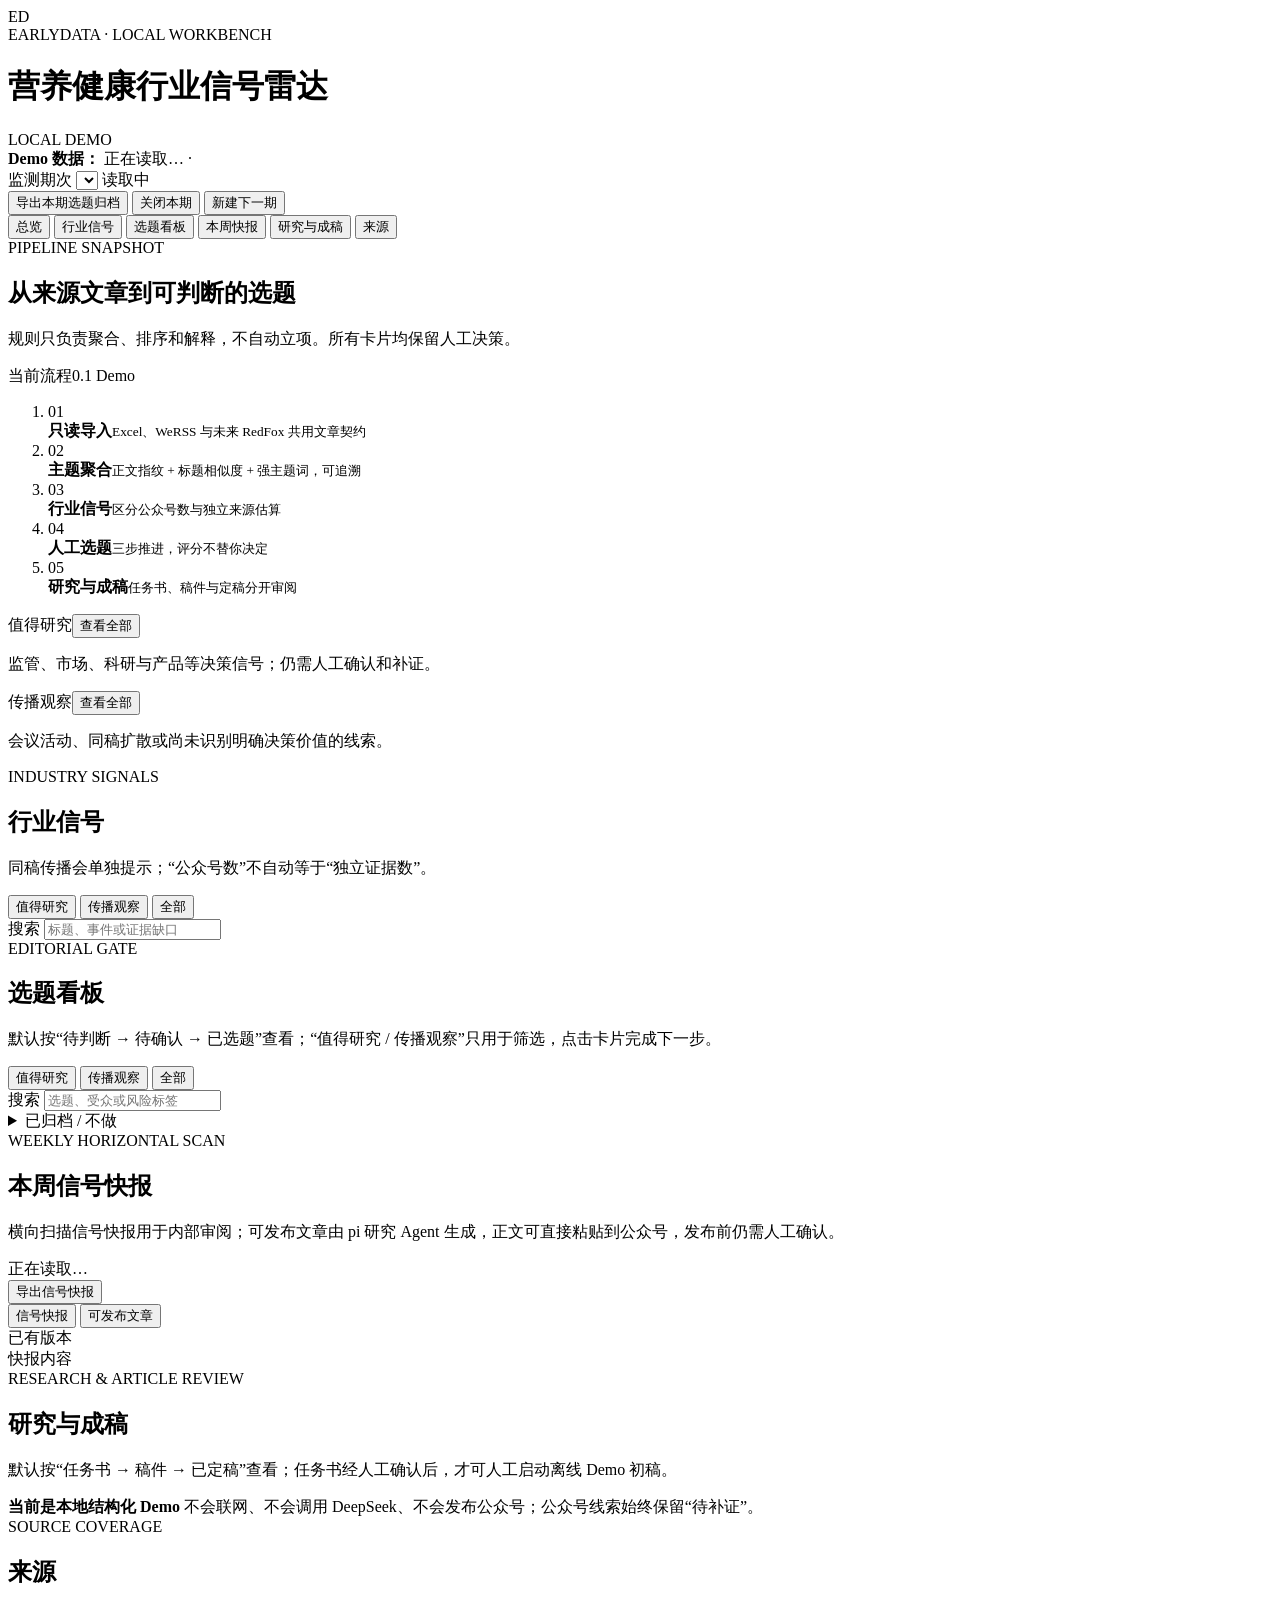
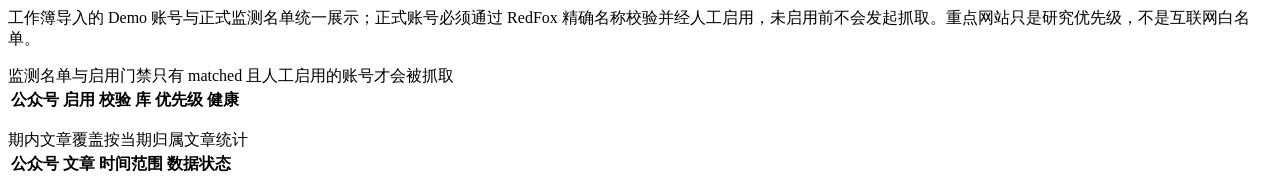
==== src/nutrition_signal_radar/static/index.html @ adeb2bf6 "feat: generate publishable weekly industry articles with pi" ====
<!doctype html>
<html lang="zh-CN">
<head>
  <meta charset="utf-8">
  <meta name="viewport" content="width=device-width, initial-scale=1">
  <title>营养健康行业信号雷达 · Demo</title>
  <link rel="stylesheet" href="/app.css">
</head>
<body>
  <header class="topbar">
    <div class="brand-mark" aria-hidden="true">ED</div>
    <div class="brand-copy">
      <span class="eyebrow">EARLYDATA · LOCAL WORKBENCH</span>
      <h1>营养健康行业信号雷达</h1>
    </div>
    <span class="demo-pill">LOCAL DEMO</span>
  </header>

  <div class="demo-notice" id="demoNotice">
    <span class="notice-dot" aria-hidden="true"></span>
    <strong>Demo 数据：</strong>
    <span id="demoLabel">正在读取…</span>
    <span class="notice-separator">·</span>
    <span id="demoDescription"></span>
  </div>

  <section class="cycle-workspace" id="cycleWorkspace" aria-label="监测期次">
    <div class="cycle-selector">
      <label for="cycleSelect">监测期次</label>
      <select id="cycleSelect" aria-label="选择监测期次"></select>
      <span class="status-chip" id="cycleStatus">读取中</span>
      <span class="cycle-dates" id="cycleDates"></span>
    </div>
    <div class="cycle-actions">
      <button class="secondary-button" id="exportCycle" type="button">导出本期选题归档</button>
      <button class="danger-button" id="closeCycle" type="button">关闭本期</button>
      <button class="primary-button" id="newCycle" type="button">新建下一期</button>
    </div>
    <div class="cycle-export-path" id="cycleExportPath"></div>
  </section>

  <nav class="tabs" aria-label="工作台导航">
    <button class="tab is-active" data-tab="overview">总览</button>
    <button class="tab" data-tab="signals">行业信号</button>
    <button class="tab" data-tab="board">选题看板</button>
    <button class="tab" data-tab="weekly">本周快报</button>
    <button class="tab" data-tab="research">研究与成稿</button>
    <button class="tab" data-tab="sources">来源</button>
  </nav>

  <main>
    <section class="panel is-active" id="overview">
      <div class="section-heading">
        <div>
          <span class="eyebrow">PIPELINE SNAPSHOT</span>
          <h2>从来源文章到可判断的选题</h2>
        </div>
        <p>规则只负责聚合、排序和解释，不自动立项。所有卡片均保留人工决策。</p>
      </div>
      <div class="stats-grid" id="statsGrid"></div>
      <div class="overview-grid">
        <article class="surface process-card">
          <div class="surface-title"><span>当前流程</span><span class="muted">0.1 Demo</span></div>
          <ol class="process-list">
            <li class="is-done"><span>01</span><div><strong>只读导入</strong><small>Excel、WeRSS 与未来 RedFox 共用文章契约</small></div></li>
            <li class="is-done"><span>02</span><div><strong>主题聚合</strong><small>正文指纹 + 标题相似度 + 强主题词，可追溯</small></div></li>
            <li class="is-done"><span>03</span><div><strong>行业信号</strong><small>区分公众号数与独立来源估算</small></div></li>
            <li><span>04</span><div><strong>人工选题</strong><small>三步推进，评分不替你决定</small></div></li>
            <li><span>05</span><div><strong>研究与成稿</strong><small>任务书、稿件与定稿分开审阅</small></div></li>
          </ol>
        </article>
        <div class="priority-queues">
          <article class="surface">
            <div class="surface-title"><span>值得研究</span><button class="text-button" data-go="signals" data-set-signal-track="research">查看全部</button></div>
            <p class="queue-description">监管、市场、科研与产品等决策信号；仍需人工确认和补证。</p>
            <div id="researchSignals" class="top-list"></div>
          </article>
          <article class="surface">
            <div class="surface-title"><span>传播观察</span><button class="text-button" data-go="signals" data-set-signal-track="watch">查看全部</button></div>
            <p class="queue-description">会议活动、同稿扩散或尚未识别明确决策价值的线索。</p>
            <div id="watchSignals" class="top-list"></div>
          </article>
        </div>
      </div>
    </section>

    <section class="panel" id="signals">
      <div class="section-heading">
        <div>
          <span class="eyebrow">INDUSTRY SIGNALS</span>
          <h2>行业信号</h2>
        </div>
        <p>同稿传播会单独提示；“公众号数”不自动等于“独立证据数”。</p>
      </div>
      <div class="toolbar">
        <div class="toolbar-main">
          <div class="filter-group" aria-label="行业信号队列">
            <button class="filter-button is-active" data-signal-track="research">值得研究</button>
            <button class="filter-button" data-signal-track="watch">传播观察</button>
            <button class="filter-button" data-signal-track="all">全部</button>
          </div>
          <label class="search-field">
            <span>搜索</span>
            <input id="signalSearch" type="search" placeholder="标题、事件或证据缺口">
          </label>
        </div>
        <span class="result-count" id="signalCount"></span>
      </div>
      <div class="signal-grid" id="signalGrid"></div>
    </section>

    <section class="panel" id="board">
      <div class="section-heading">
        <div>
          <span class="eyebrow">EDITORIAL GATE</span>
          <h2>选题看板</h2>
        </div>
        <p>默认按“待判断 → 待确认 → 已选题”查看；“值得研究 / 传播观察”只用于筛选，点击卡片完成下一步。</p>
      </div>
      <div class="toolbar">
        <div class="toolbar-main">
          <div class="filter-group" aria-label="选题审阅队列">
            <button class="filter-button is-active" data-candidate-track="research">值得研究</button>
            <button class="filter-button" data-candidate-track="watch">传播观察</button>
            <button class="filter-button" data-candidate-track="all">全部</button>
          </div>
          <label class="search-field">
            <span>搜索</span>
            <input id="candidateSearch" type="search" placeholder="选题、受众或风险标签">
          </label>
        </div>
        <span class="result-count" id="candidateCount"></span>
      </div>
      <div class="board" id="topicBoard"></div>
      <details class="archive-box">
        <summary>已归档 / 不做 <span id="archiveCount"></span></summary>
        <div id="archiveList" class="archive-list"></div>
      </details>
    </section>

    <section class="panel" id="weekly">
      <div class="section-heading">
        <div>
          <span class="eyebrow">WEEKLY HORIZONTAL SCAN</span>
          <h2>本周信号快报</h2>
        </div>
        <p>横向扫描信号快报用于内部审阅；可发布文章由 pi 研究 Agent 生成，正文可直接粘贴到公众号，发布前仍需人工确认。</p>
      </div>
      <div class="weekly-toolbar">
        <div class="weekly-meta" id="weeklyMeta">正在读取…</div>
        <div class="weekly-actions">
          <button class="secondary-button" id="weeklyArticleAction" type="button" hidden>生成文章（CLI）</button>
          <button class="primary-button" id="exportWeeklyBrief" type="button">导出信号快报</button>
        </div>
      </div>
      <div class="filter-group weekly-kind-toggle" aria-label="快报类型">
        <button class="filter-button is-active" data-weekly-kind="brief">信号快报</button>
        <button class="filter-button" data-weekly-kind="article">可发布文章</button>
      </div>
      <div class="surface table-wrap">
        <div class="surface-title"><span>已有版本</span><span class="muted" id="weeklyVersionCount"></span></div>
        <div class="brief-version-list" id="weeklyVersionList"></div>
      </div>
      <div class="surface brief-content-wrap">
        <div class="surface-title">
          <span>快报内容</span>
          <span class="weekly-content-actions">
            <span class="muted" id="weeklyContentMeta"></span>
            <button class="text-button" id="weeklyArticleConfirm" type="button" hidden>确认定稿</button>
          </span>
        </div>
        <div class="brief-content" id="weeklyContent"></div>
      </div>
    </section>

    <section class="panel" id="research">
      <div class="section-heading">
        <div>
          <span class="eyebrow">RESEARCH &amp; ARTICLE REVIEW</span>
          <h2>研究与成稿</h2>
        </div>
        <p>默认按“任务书 → 稿件 → 已定稿”查看；任务书经人工确认后，才可人工启动离线 Demo 初稿。</p>
      </div>
      <div class="research-board-notice">
        <strong>当前是本地结构化 Demo</strong>
        <span>不会联网、不会调用 DeepSeek、不会发布公众号；公众号线索始终保留“待补证”。</span>
      </div>
      <div class="research-task-list" id="researchTaskList"></div>
    </section>

    <section class="panel" id="sources">
      <div class="section-heading">
        <div>
          <span class="eyebrow">SOURCE COVERAGE</span>
          <h2>来源</h2>
        </div>
        <p>工作簿导入的 Demo 账号与正式监测名单统一展示；正式账号必须通过 RedFox 精确名称校验并经人工启用，未启用前不会发起抓取。重点网站只是研究优先级，不是互联网白名单。</p>
      </div>
      <div class="surface table-wrap">
        <div class="surface-title"><span>监测名单与启用门禁</span><span class="muted">只有 matched 且人工启用的账号才会被抓取</span></div>
        <table>
          <thead><tr><th>公众号</th><th>启用</th><th>校验</th><th>库</th><th>优先级</th><th>健康</th></tr></thead>
          <tbody id="registryRows"></tbody>
        </table>
        <p class="table-note" id="prioritySiteSummary"></p>
      </div>
      <div class="surface table-wrap">
        <div class="surface-title"><span>期内文章覆盖</span><span class="muted">按当期归属文章统计</span></div>
        <table>
          <thead><tr><th>公众号</th><th>文章</th><th>时间范围</th><th>数据状态</th></tr></thead>
          <tbody id="sourceRows"></tbody>
        </table>
      </div>
    </section>
  </main>

  <dialog id="detailDialog" class="detail-dialog">
    <div class="dialog-shell">
      <button class="close-button" id="closeDialog" aria-label="关闭详情">×</button>
      <div id="detailContent" class="detail-content"></div>
    </div>
  </dialog>

  <dialog id="cycleDialog" class="cycle-dialog">
    <form id="cycleForm" class="cycle-form">
      <div>
        <span class="eyebrow">NEW MONITORING CYCLE</span>
        <h2>新建监测期次</h2>
        <p>一个期次隔离本期信号和选题状态；来源文章仍在同一资料库中全局去重。</p>
      </div>
      <label class="form-field"><span>期次标识</span><input name="slug" required placeholder="例如 2026-w33"></label>
      <label class="form-field"><span>期次名称</span><input name="label" required placeholder="例如 2026 年第 33 周"></label>
      <div class="cycle-date-grid">
        <label class="form-field"><span>开始日期</span><input name="start_date" type="date" required></label>
        <label class="form-field"><span>结束日期</span><input name="end_date" type="date" required></label>
      </div>
      <label class="form-field"><span>数据截止时间（可选）</span><input name="data_cutoff" type="datetime-local"></label>
      <div class="cycle-dialog-actions">
        <button class="secondary-button" id="cancelCycle" type="button">取消</button>
        <button class="primary-button" type="submit">创建空白期次</button>
      </div>
    </form>
  </dialog>
  <div class="toast" id="toast" role="status" aria-live="polite"></div>

  <script src="/app.js" defer></script>
</body>
</html>
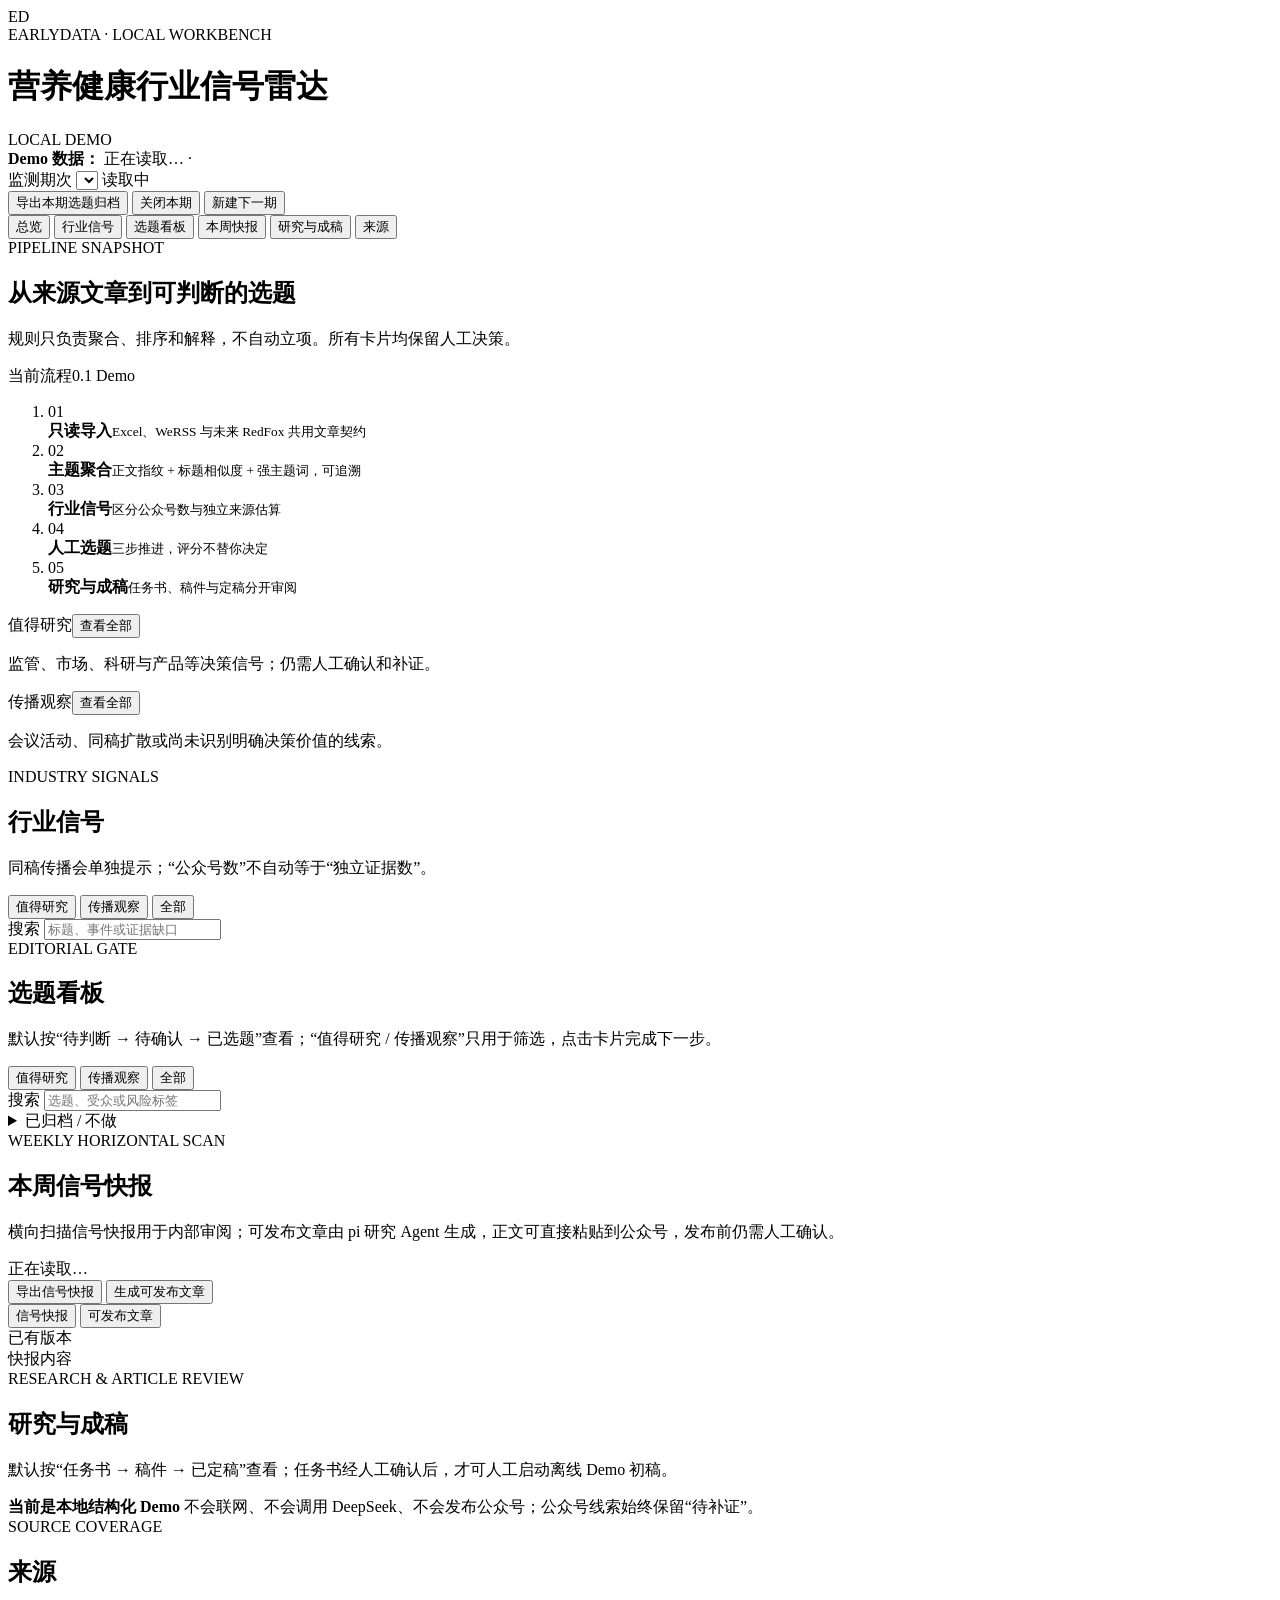
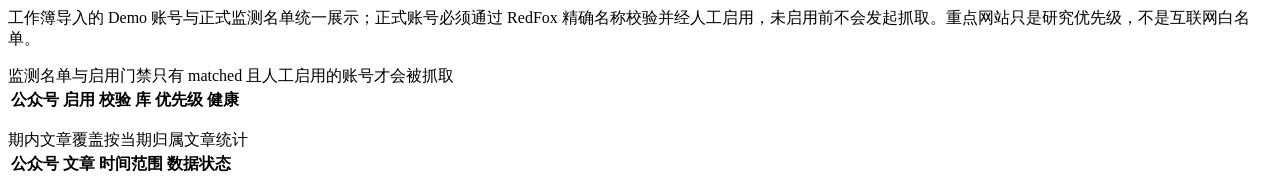
==== commit 18b2ea9c: "feat: generate publishable weekly articles from the board" ====
--- a/src/nutrition_signal_radar/static/index.html
+++ b/src/nutrition_signal_radar/static/index.html
@@ -149,8 +149,8 @@
       <div class="weekly-toolbar">
         <div class="weekly-meta" id="weeklyMeta">正在读取…</div>
         <div class="weekly-actions">
-          <button class="secondary-button" id="weeklyArticleAction" type="button" hidden>生成文章（CLI）</button>
-          <button class="primary-button" id="exportWeeklyBrief" type="button">导出信号快报</button>
+          <button class="secondary-button" id="exportWeeklyBrief" type="button">导出信号快报</button>
+          <button class="primary-button" id="weeklyArticleAction" type="button">生成可发布文章</button>
         </div>
       </div>
       <div class="filter-group weekly-kind-toggle" aria-label="快报类型">
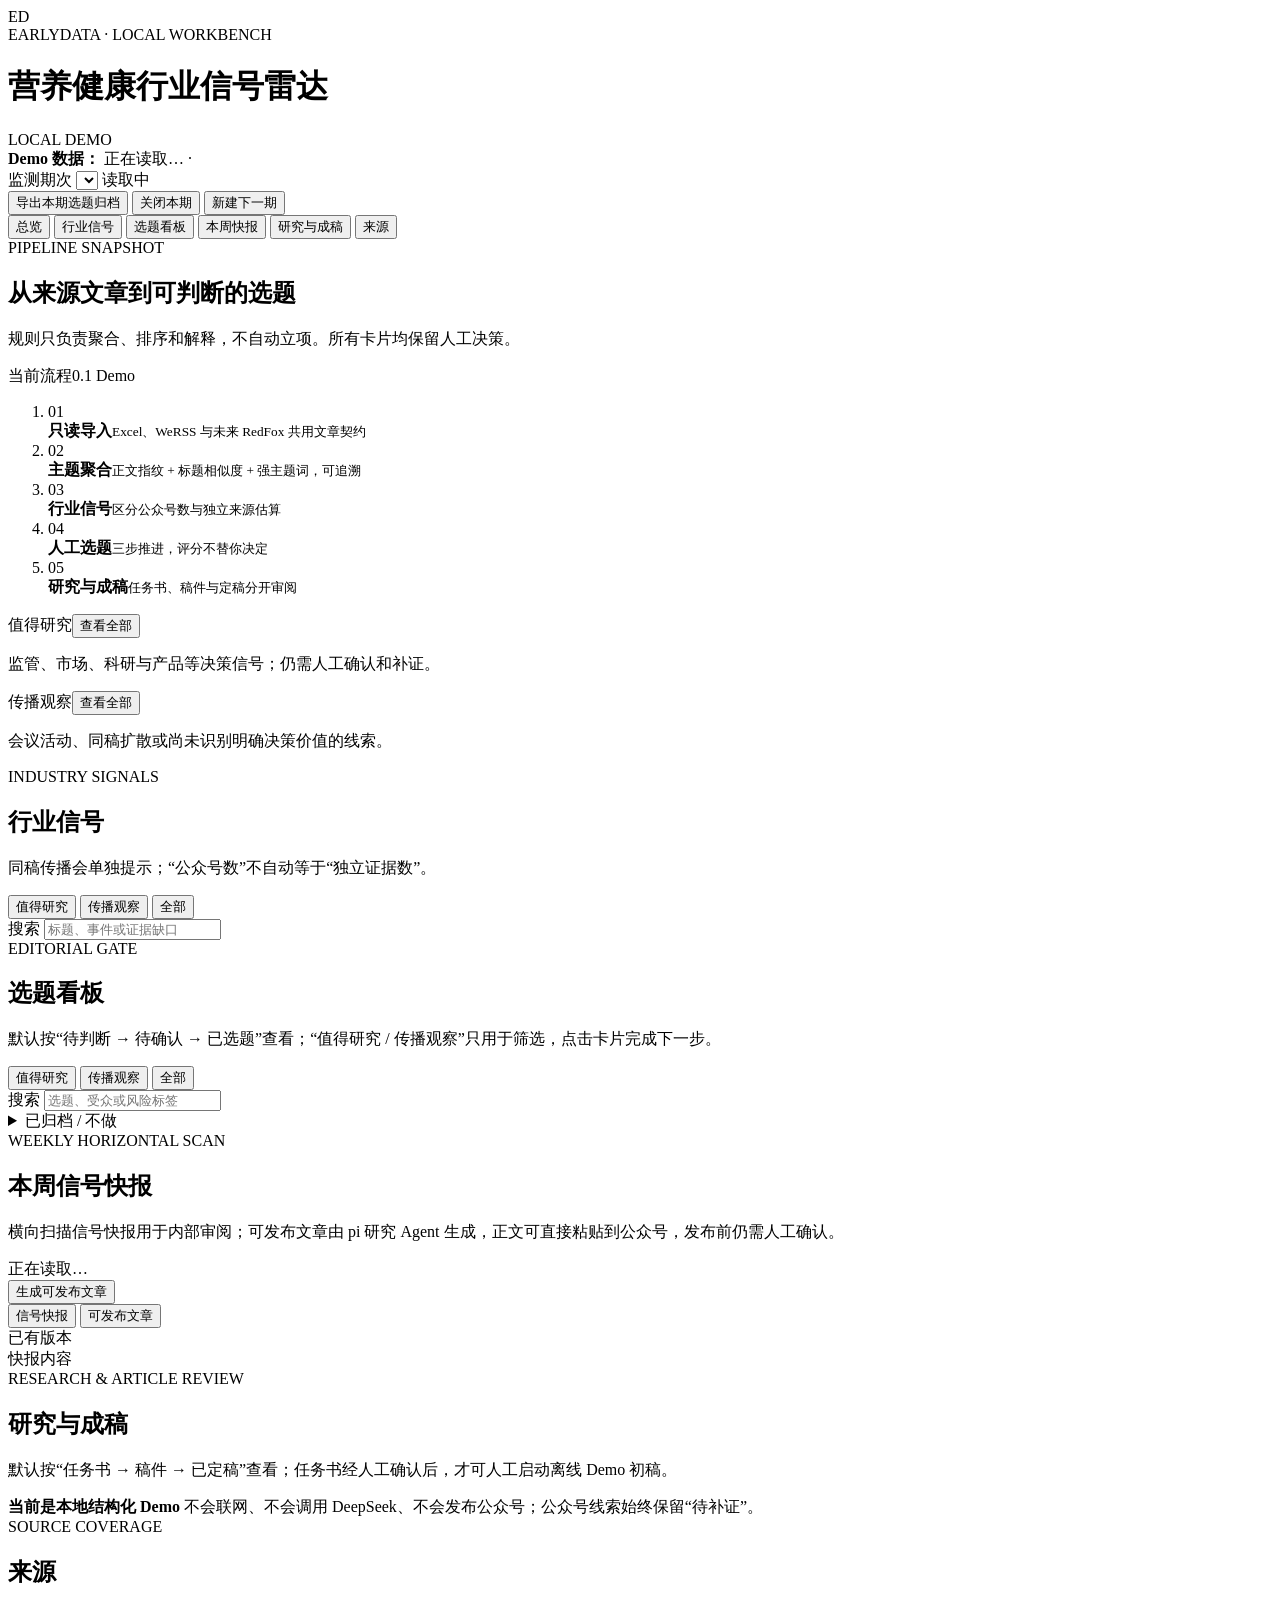
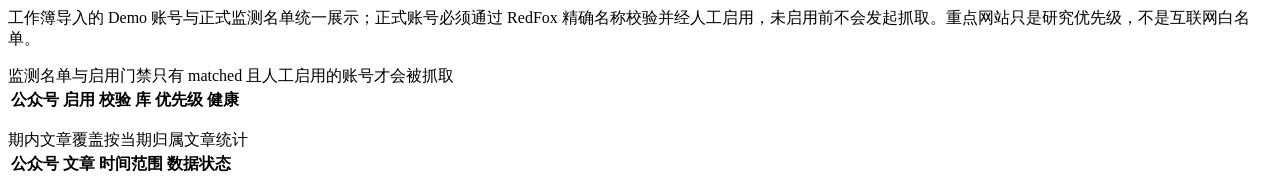
==== commit 0c0507fa: "fix: make publishable article the primary weekly action" ====
--- a/src/nutrition_signal_radar/static/index.html
+++ b/src/nutrition_signal_radar/static/index.html
@@ -149,13 +149,15 @@
       <div class="weekly-toolbar">
         <div class="weekly-meta" id="weeklyMeta">正在读取…</div>
         <div class="weekly-actions">
-          <button class="secondary-button" id="exportWeeklyBrief" type="button">导出信号快报</button>
           <button class="primary-button" id="weeklyArticleAction" type="button">生成可发布文章</button>
         </div>
       </div>
-      <div class="filter-group weekly-kind-toggle" aria-label="快报类型">
-        <button class="filter-button is-active" data-weekly-kind="brief">信号快报</button>
-        <button class="filter-button" data-weekly-kind="article">可发布文章</button>
+      <div class="weekly-subbar">
+        <div class="filter-group weekly-kind-toggle" aria-label="快报类型">
+          <button class="filter-button is-active" data-weekly-kind="brief">信号快报</button>
+          <button class="filter-button" data-weekly-kind="article">可发布文章</button>
+        </div>
+        <button class="secondary-button" id="exportWeeklyBrief" type="button" hidden>导出信号快报</button>
       </div>
       <div class="surface table-wrap">
         <div class="surface-title"><span>已有版本</span><span class="muted" id="weeklyVersionCount"></span></div>
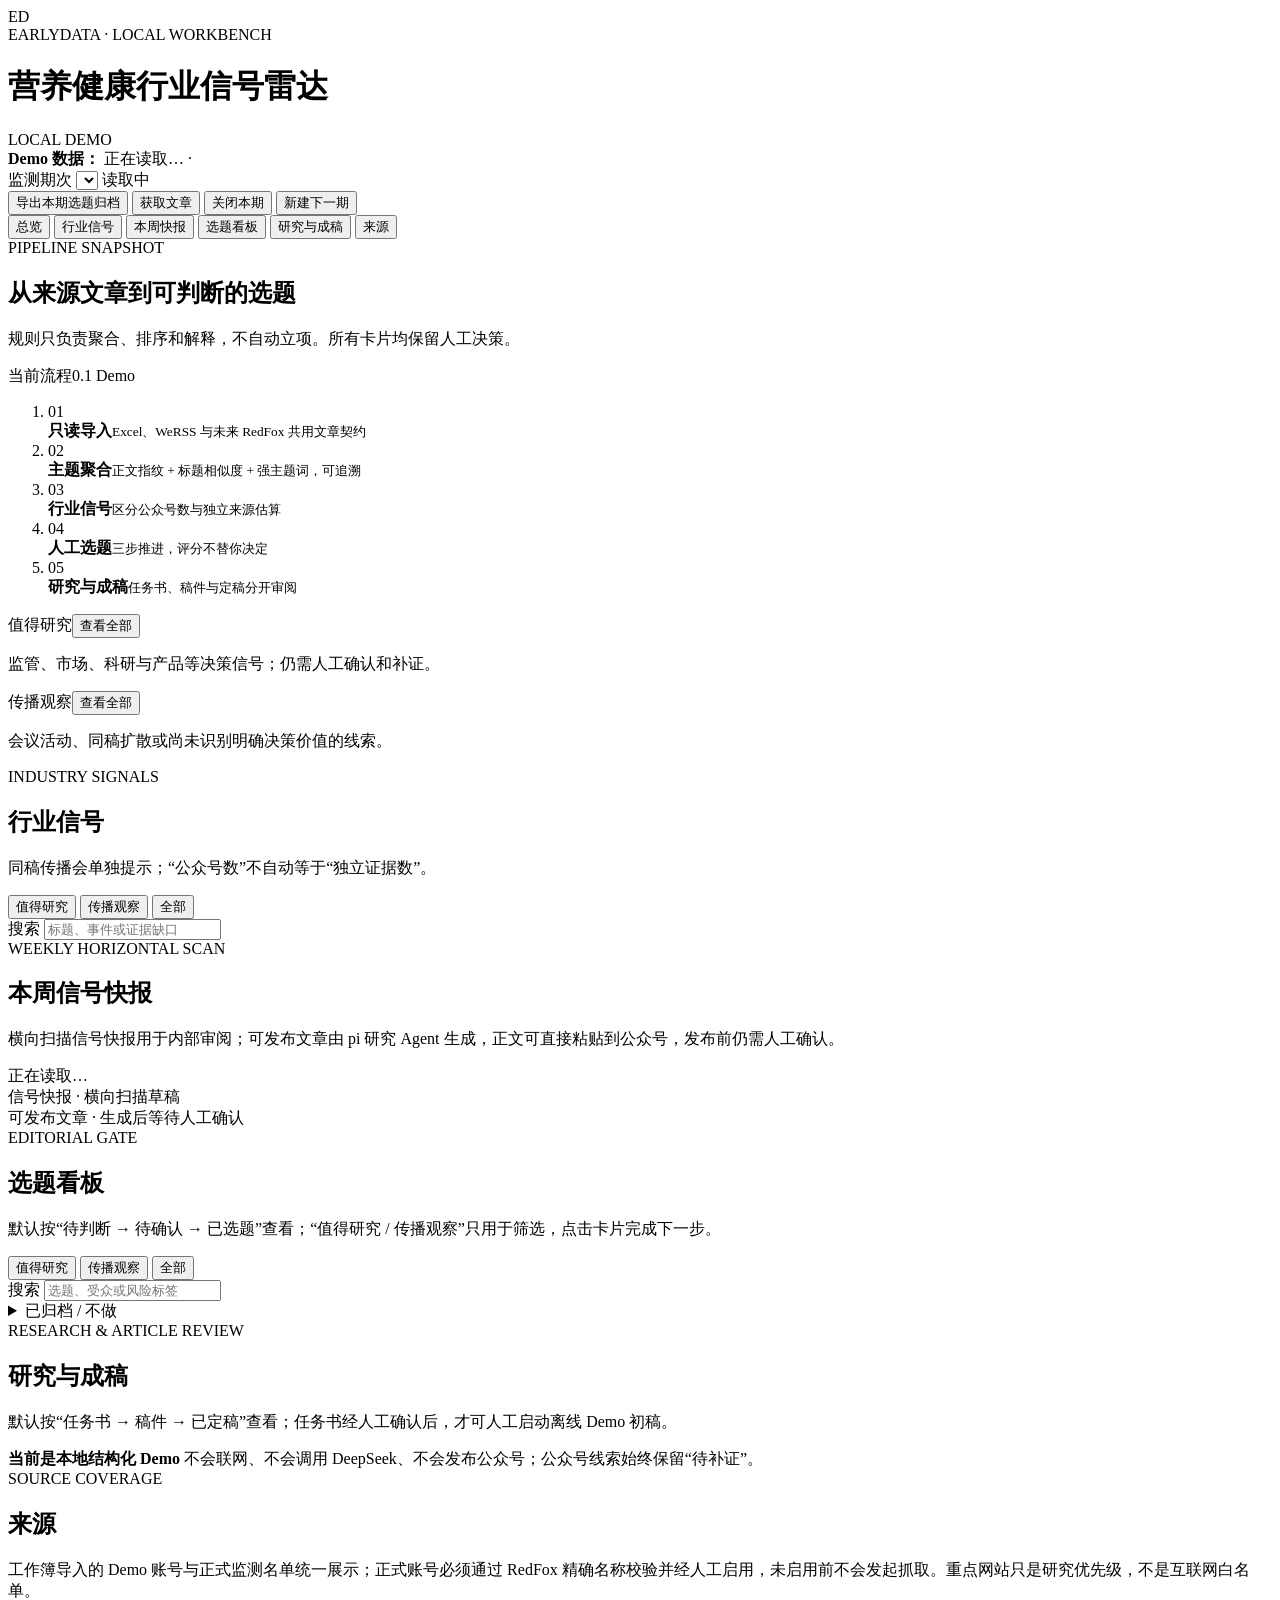
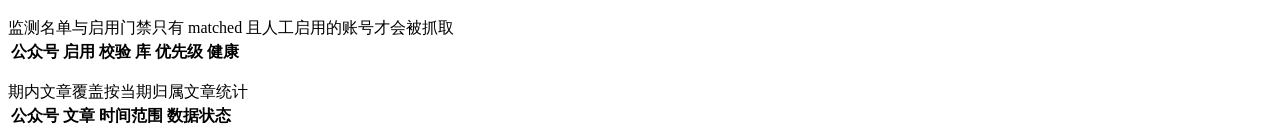
==== commit ee3b6734: "feat: wire cli and board ui for signal analysis, priority and weekly flows CLI adds signals analyze " ====
--- a/src/nutrition_signal_radar/static/index.html
+++ b/src/nutrition_signal_radar/static/index.html
@@ -33,6 +33,7 @@
     </div>
     <div class="cycle-actions">
       <button class="secondary-button" id="exportCycle" type="button">导出本期选题归档</button>
+      <button class="primary-button" id="syncArticles" type="button">获取文章</button>
       <button class="danger-button" id="closeCycle" type="button">关闭本期</button>
       <button class="primary-button" id="newCycle" type="button">新建下一期</button>
     </div>
@@ -42,8 +43,8 @@
   <nav class="tabs" aria-label="工作台导航">
     <button class="tab is-active" data-tab="overview">总览</button>
     <button class="tab" data-tab="signals">行业信号</button>
+    <button class="tab" data-tab="weekly">本周快报</button>
     <button class="tab" data-tab="board">选题看板</button>
-    <button class="tab" data-tab="weekly">本周快报</button>
     <button class="tab" data-tab="research">研究与成稿</button>
     <button class="tab" data-tab="sources">来源</button>
   </nav>
@@ -109,6 +110,48 @@
       <div class="signal-grid" id="signalGrid"></div>
     </section>
 
+    <section class="panel" id="weekly">
+      <div class="section-heading">
+        <div>
+          <span class="eyebrow">WEEKLY HORIZONTAL SCAN</span>
+          <h2>本周信号快报</h2>
+        </div>
+        <p>横向扫描信号快报用于内部审阅；可发布文章由 pi 研究 Agent 生成，正文可直接粘贴到公众号，发布前仍需人工确认。</p>
+      </div>
+      <div class="weekly-toolbar">
+        <div class="weekly-meta" id="weeklyMeta">正在读取…</div>
+      </div>
+      <div class="weekly-split">
+        <div class="surface weekly-column">
+          <div class="surface-title">
+            <span>信号快报 · 横向扫描草稿</span>
+            <span class="weekly-column-actions">
+              <button class="primary-button" id="exportWeeklyBrief" type="button" hidden>生成信号快报</button>
+              <button class="text-button" id="weeklyBriefDownload" type="button" hidden>导出 MD 文件</button>
+              <button class="text-button" id="weeklyBriefEdit" type="button" hidden>编辑</button>
+              <button class="text-button" id="weeklyBriefDelete" type="button" hidden>删除</button>
+            </span>
+          </div>
+          <div class="brief-meta" id="weeklyBriefMeta"></div>
+          <div class="brief-content" id="weeklyBriefContent"></div>
+        </div>
+        <div class="surface weekly-column">
+          <div class="surface-title">
+            <span>可发布文章 · 生成后等待人工确认</span>
+            <span class="weekly-column-actions">
+              <button class="primary-button" id="weeklyArticleAction" type="button" hidden>生成可发布文章</button>
+              <button class="text-button" id="weeklyArticleConfirm" type="button" hidden>确认定稿</button>
+              <button class="text-button" id="weeklyArticleEdit" type="button" hidden>编辑</button>
+              <button class="secondary-button" id="weeklyArticleDownload" type="button" hidden>导出 MD 文件</button>
+              <button class="text-button" id="weeklyArticleDelete" type="button" hidden>删除</button>
+            </span>
+          </div>
+          <div class="brief-meta" id="weeklyArticleMeta"></div>
+          <div class="brief-content" id="weeklyArticleContent"></div>
+        </div>
+      </div>
+    </section>
+
     <section class="panel" id="board">
       <div class="section-heading">
         <div>
@@ -136,43 +179,6 @@
         <summary>已归档 / 不做 <span id="archiveCount"></span></summary>
         <div id="archiveList" class="archive-list"></div>
       </details>
-    </section>
-
-    <section class="panel" id="weekly">
-      <div class="section-heading">
-        <div>
-          <span class="eyebrow">WEEKLY HORIZONTAL SCAN</span>
-          <h2>本周信号快报</h2>
-        </div>
-        <p>横向扫描信号快报用于内部审阅；可发布文章由 pi 研究 Agent 生成，正文可直接粘贴到公众号，发布前仍需人工确认。</p>
-      </div>
-      <div class="weekly-toolbar">
-        <div class="weekly-meta" id="weeklyMeta">正在读取…</div>
-        <div class="weekly-actions">
-          <button class="primary-button" id="weeklyArticleAction" type="button">生成可发布文章</button>
-        </div>
-      </div>
-      <div class="weekly-subbar">
-        <div class="filter-group weekly-kind-toggle" aria-label="快报类型">
-          <button class="filter-button is-active" data-weekly-kind="brief">信号快报</button>
-          <button class="filter-button" data-weekly-kind="article">可发布文章</button>
-        </div>
-        <button class="secondary-button" id="exportWeeklyBrief" type="button" hidden>导出信号快报</button>
-      </div>
-      <div class="surface table-wrap">
-        <div class="surface-title"><span>已有版本</span><span class="muted" id="weeklyVersionCount"></span></div>
-        <div class="brief-version-list" id="weeklyVersionList"></div>
-      </div>
-      <div class="surface brief-content-wrap">
-        <div class="surface-title">
-          <span>快报内容</span>
-          <span class="weekly-content-actions">
-            <span class="muted" id="weeklyContentMeta"></span>
-            <button class="text-button" id="weeklyArticleConfirm" type="button" hidden>确认定稿</button>
-          </span>
-        </div>
-        <div class="brief-content" id="weeklyContent"></div>
-      </div>
     </section>
 
     <section class="panel" id="research">
@@ -236,6 +242,7 @@
         <label class="form-field"><span>开始日期</span><input name="start_date" type="date" required></label>
         <label class="form-field"><span>结束日期</span><input name="end_date" type="date" required></label>
       </div>
+      <p class="muted cycle-date-hint">起止日期就是本期的数据范围：同步进来的文章按发布日期归类，落在范围内算本期、参与信号，范围外保留为上下文。默认预填下一周（周一 ~ 周日）。</p>
       <label class="form-field"><span>数据截止时间（可选）</span><input name="data_cutoff" type="datetime-local"></label>
       <div class="cycle-dialog-actions">
         <button class="secondary-button" id="cancelCycle" type="button">取消</button>
@@ -243,6 +250,24 @@
       </div>
     </form>
   </dialog>
+
+  <dialog id="syncDialog" class="cycle-dialog">
+    <form id="syncForm" class="cycle-form">
+      <div>
+        <span class="eyebrow">FETCH SOURCE ARTICLES</span>
+        <h2>获取文章</h2>
+        <p>按日期区间从 RedFox 拉取启用公众号的文章。默认等于当前开放期次的范围；拉到区间之外的文章会保留为上下文，不参与本期信号。</p>
+      </div>
+      <div class="cycle-date-grid">
+        <label class="form-field"><span>开始日期</span><input name="start_date" type="date" required></label>
+        <label class="form-field"><span>结束日期</span><input name="end_date" type="date" required></label>
+      </div>
+      <div class="cycle-dialog-actions">
+        <button class="secondary-button" id="cancelSync" type="button">取消</button>
+        <button class="primary-button" type="submit">开始获取</button>
+      </div>
+    </form>
+  </dialog>
   <div class="toast" id="toast" role="status" aria-live="polite"></div>
 
   <script src="/app.js" defer></script>
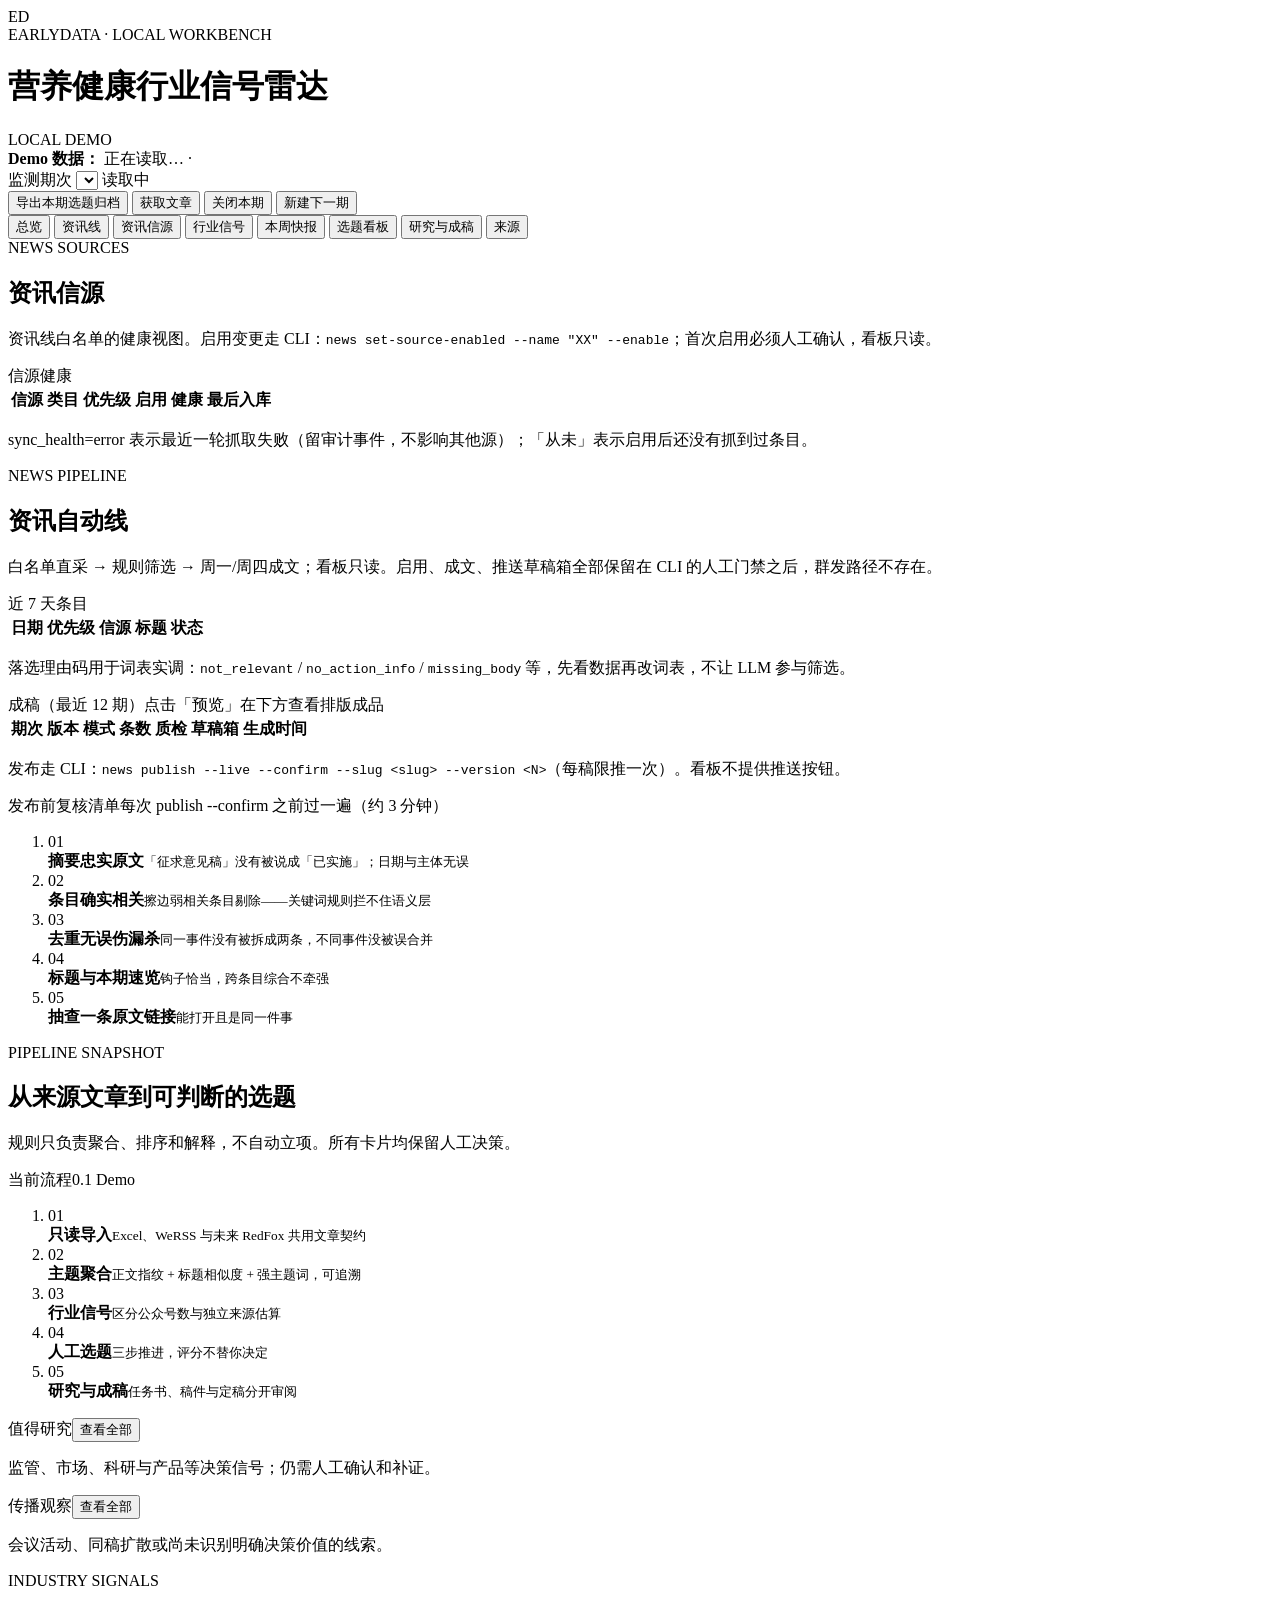
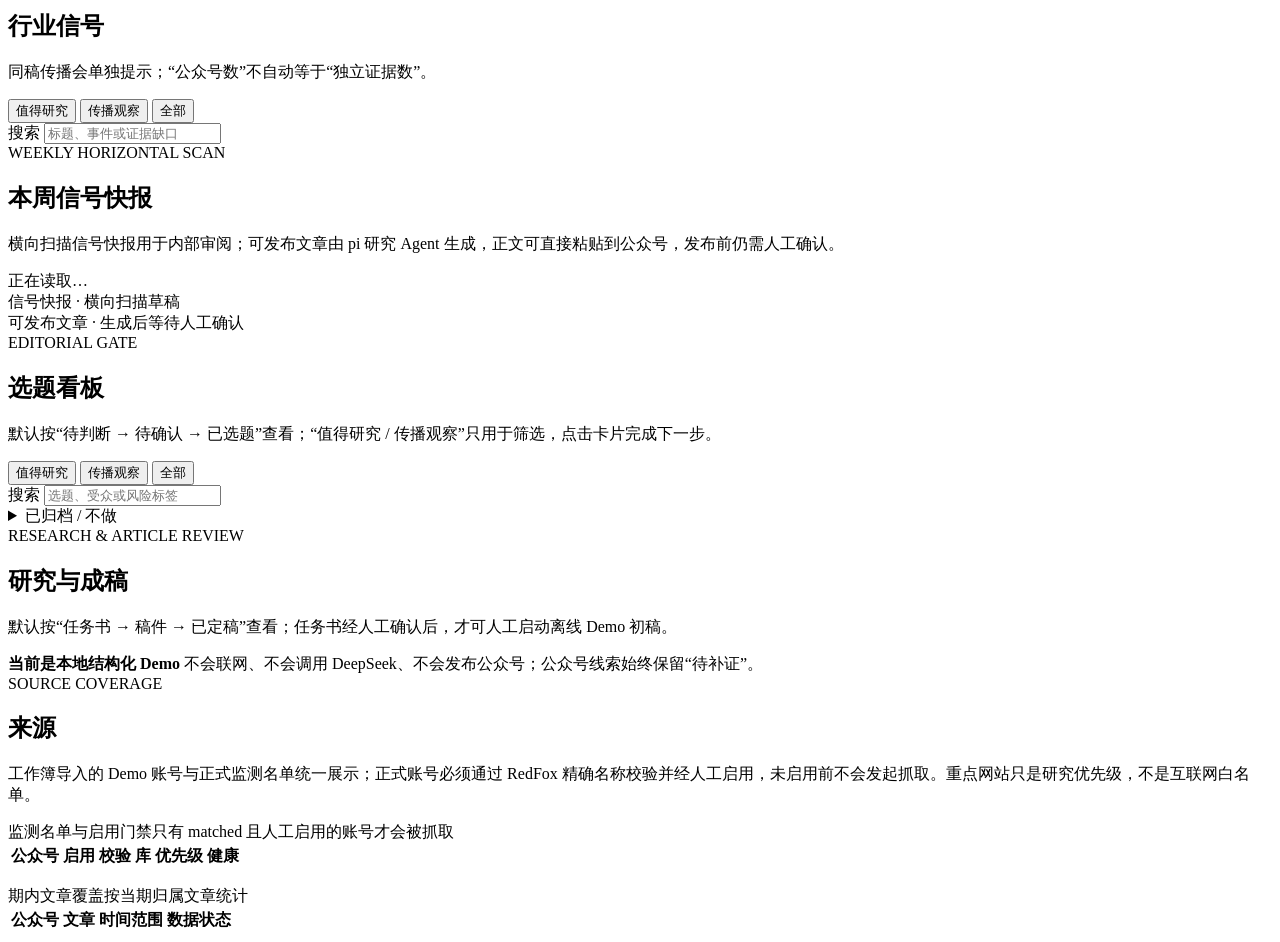
==== commit 9948d294: "feat: add news-line workbench views and standalone reader site - 看板新增「资讯线」标签（只读）：近 7 天入选/落选条目（带理由码）、" ====
--- a/src/nutrition_signal_radar/static/index.html
+++ b/src/nutrition_signal_radar/static/index.html
@@ -42,6 +42,8 @@
 
   <nav class="tabs" aria-label="工作台导航">
     <button class="tab is-active" data-tab="overview">总览</button>
+    <button class="tab" data-tab="news">资讯线</button>
+    <button class="tab" data-tab="news-sources">资讯信源</button>
     <button class="tab" data-tab="signals">行业信号</button>
     <button class="tab" data-tab="weekly">本周快报</button>
     <button class="tab" data-tab="board">选题看板</button>
@@ -50,6 +52,64 @@
   </nav>
 
   <main>
+    <section class="panel" id="news-sources">
+      <div class="section-heading">
+        <div>
+          <span class="eyebrow">NEWS SOURCES</span>
+          <h2>资讯信源</h2>
+        </div>
+        <p>资讯线白名单的健康视图。启用变更走 CLI：<code>news set-source-enabled --name "XX" --enable</code>；首次启用必须人工确认，看板只读。</p>
+      </div>
+      <div class="surface table-wrap">
+        <div class="surface-title"><span>信源健康</span><span class="muted" id="newsSourceSummary"></span></div>
+        <table>
+          <thead><tr><th>信源</th><th>类目</th><th>优先级</th><th>启用</th><th>健康</th><th>最后入库</th></tr></thead>
+          <tbody id="newsSourceRows"></tbody>
+        </table>
+        <p class="table-note">sync_health=error 表示最近一轮抓取失败（留审计事件，不影响其他源）；「从未」表示启用后还没有抓到过条目。</p>
+      </div>
+    </section>
+
+    <section class="panel" id="news">
+      <div class="section-heading">
+        <div>
+          <span class="eyebrow">NEWS PIPELINE</span>
+          <h2>资讯自动线</h2>
+        </div>
+        <p>白名单直采 → 规则筛选 → 周一/周四成文；看板只读。启用、成文、推送草稿箱全部保留在 CLI 的人工门禁之后，群发路径不存在。</p>
+      </div>
+      <div class="surface table-wrap">
+        <div class="surface-title"><span>近 7 天条目</span><span class="muted" id="newsItemSummary"></span></div>
+        <table>
+          <thead><tr><th>日期</th><th>优先级</th><th>信源</th><th>标题</th><th>状态</th></tr></thead>
+          <tbody id="newsItemRows"></tbody>
+        </table>
+        <p class="table-note">落选理由码用于词表实调：<code>not_relevant</code> / <code>no_action_info</code> / <code>missing_body</code> 等，先看数据再改词表，不让 LLM 参与筛选。</p>
+      </div>
+      <div class="surface table-wrap">
+        <div class="surface-title"><span>成稿（最近 12 期）</span><span class="muted">点击「预览」在下方查看排版成品</span></div>
+        <table>
+          <thead><tr><th>期次</th><th>版本</th><th>模式</th><th>条数</th><th>质检</th><th>草稿箱</th><th>生成时间</th><th></th></tr></thead>
+          <tbody id="newsArticleRows"></tbody>
+        </table>
+        <p class="table-note" id="newsArticleNote">发布走 CLI：<code>news publish --live --confirm --slug &lt;slug&gt; --version &lt;N&gt;</code>（每稿限推一次）。看板不提供推送按钮。</p>
+      </div>
+      <div class="surface" id="newsPreviewWrap" hidden>
+        <div class="surface-title"><span>成稿预览</span><span class="muted" id="newsPreviewTitle"></span></div>
+        <iframe id="newsPreviewFrame" title="资讯成稿预览" class="news-preview-frame"></iframe>
+      </div>
+      <article class="surface process-card">
+        <div class="surface-title"><span>发布前复核清单</span><span class="muted">每次 publish --confirm 之前过一遍（约 3 分钟）</span></div>
+        <ol class="process-list">
+          <li><span>01</span><div><strong>摘要忠实原文</strong><small>「征求意见稿」没有被说成「已实施」；日期与主体无误</small></div></li>
+          <li><span>02</span><div><strong>条目确实相关</strong><small>擦边弱相关条目剔除——关键词规则拦不住语义层</small></div></li>
+          <li><span>03</span><div><strong>去重无误伤漏杀</strong><small>同一事件没有被拆成两条，不同事件没被误合并</small></div></li>
+          <li><span>04</span><div><strong>标题与本期速览</strong><small>钩子恰当，跨条目综合不牵强</small></div></li>
+          <li><span>05</span><div><strong>抽查一条原文链接</strong><small>能打开且是同一件事</small></div></li>
+        </ol>
+      </article>
+    </section>
+
     <section class="panel is-active" id="overview">
       <div class="section-heading">
         <div>
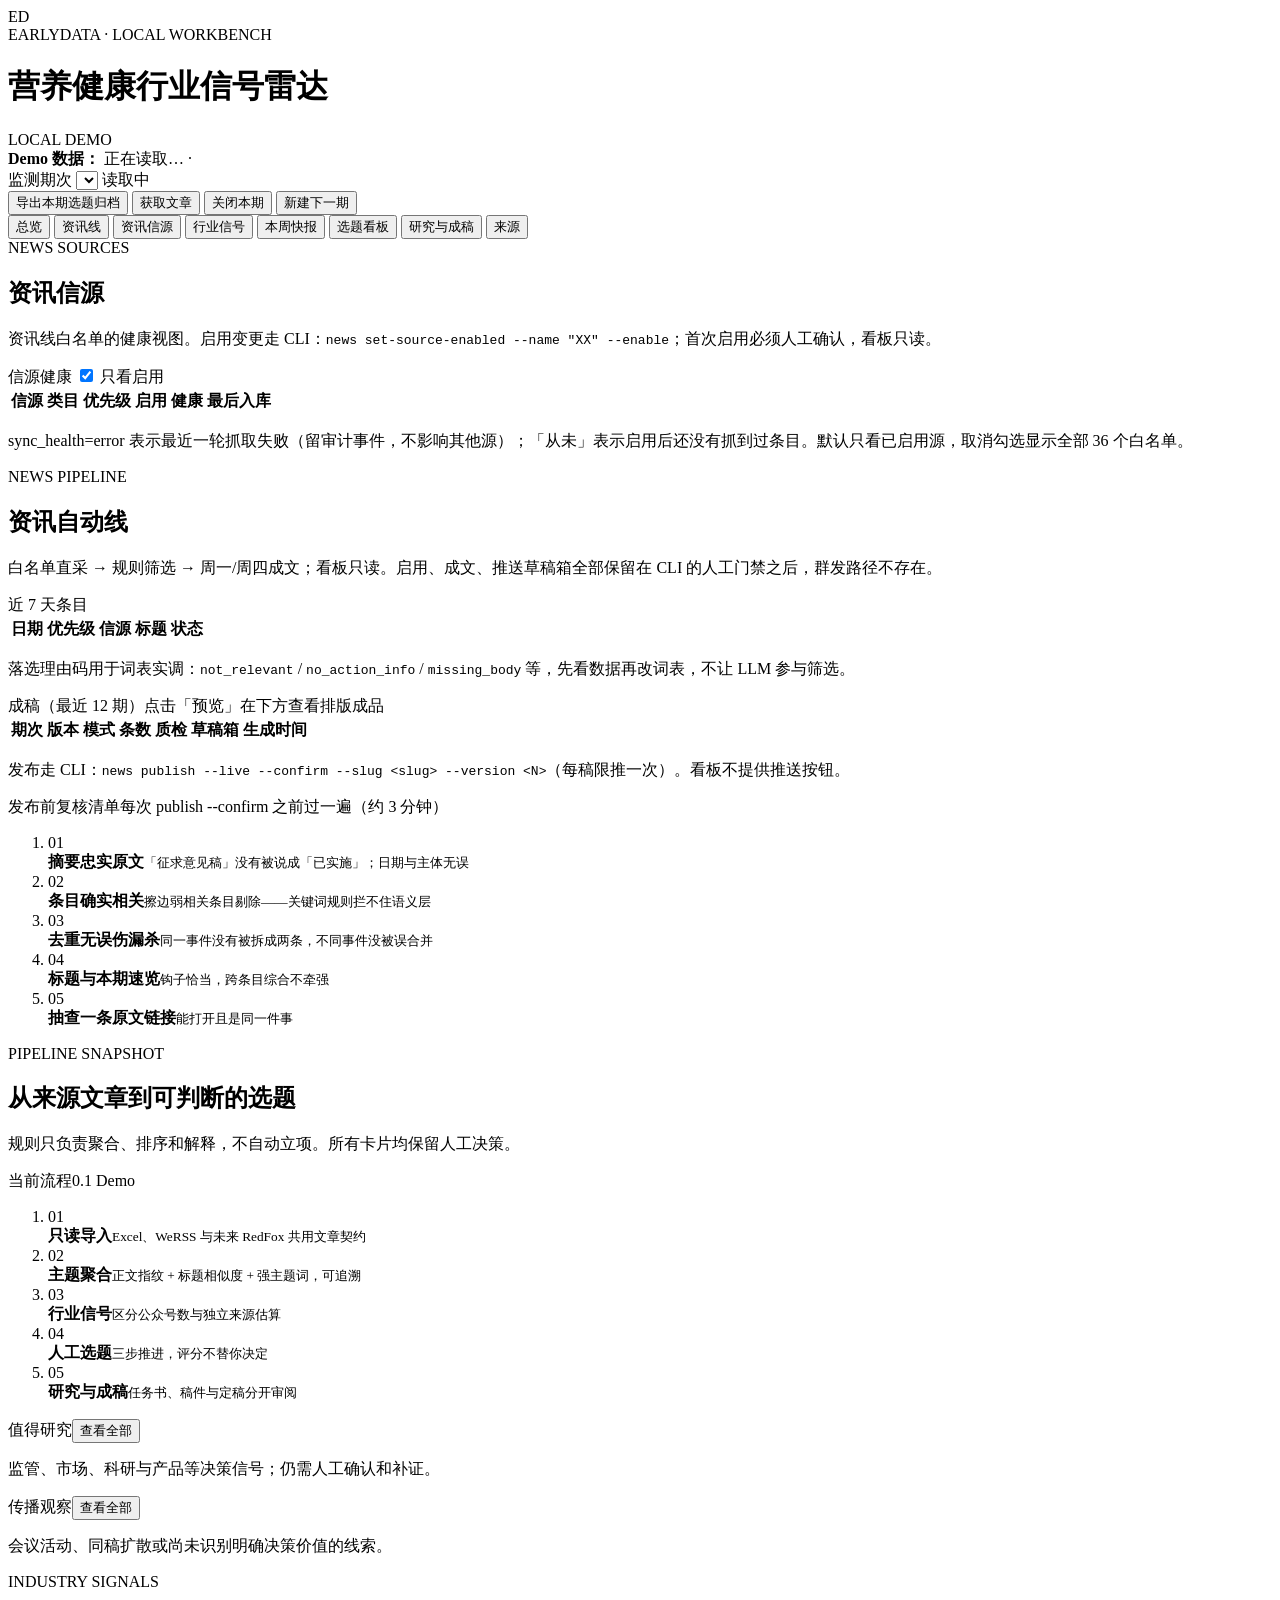
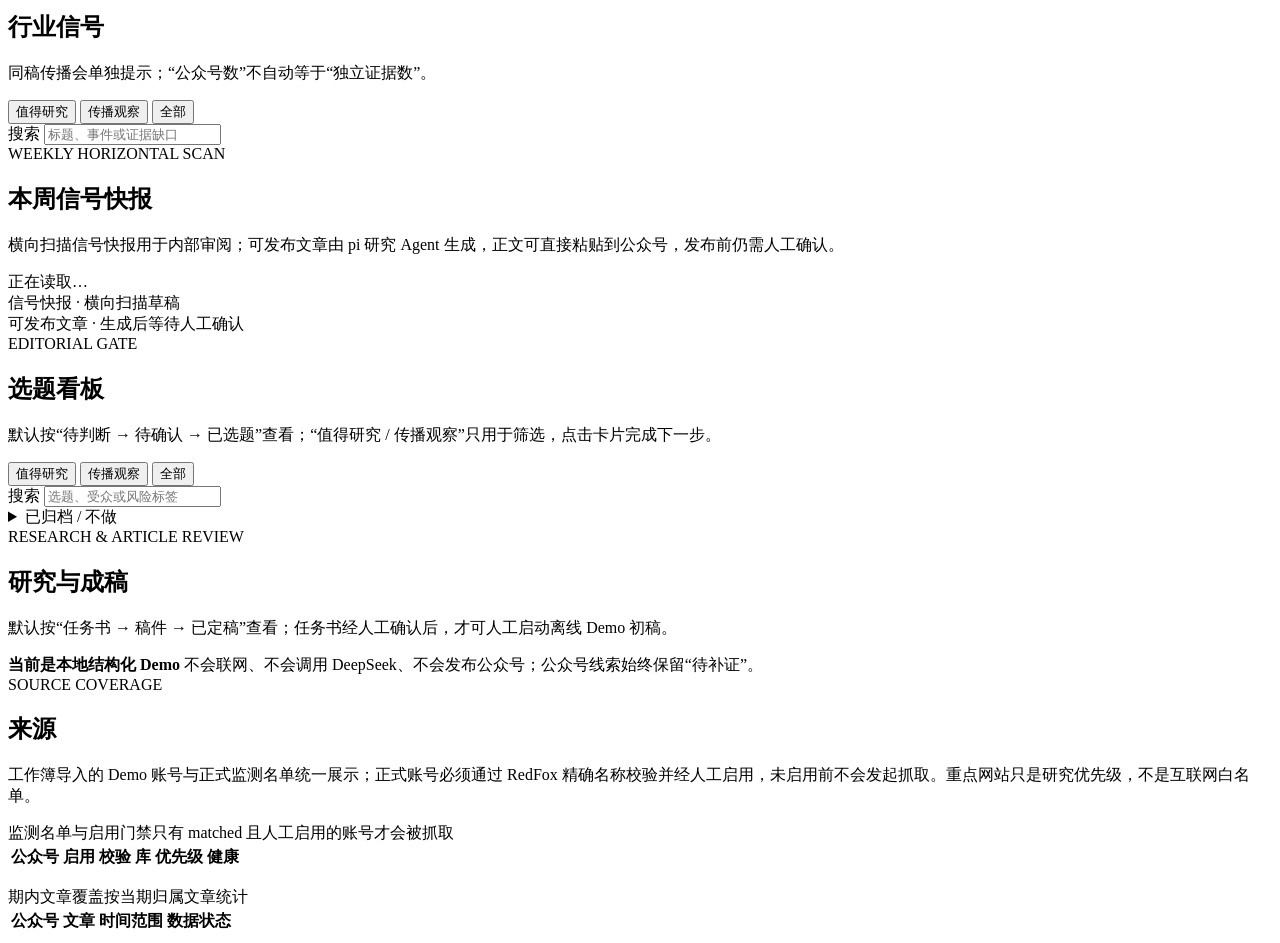
==== commit 2cdf1276: "feat: split policy priorities, merge routine filings and gate thin inputs - selection: policy items " ====
--- a/src/nutrition_signal_radar/static/index.html
+++ b/src/nutrition_signal_radar/static/index.html
@@ -61,12 +61,18 @@
         <p>资讯线白名单的健康视图。启用变更走 CLI：<code>news set-source-enabled --name "XX" --enable</code>；首次启用必须人工确认，看板只读。</p>
       </div>
       <div class="surface table-wrap">
-        <div class="surface-title"><span>信源健康</span><span class="muted" id="newsSourceSummary"></span></div>
+        <div class="surface-title">
+          <span>信源健康</span>
+          <span>
+            <label class="switch-inline"><input type="checkbox" id="newsSourceEnabledOnly" checked> <span>只看启用</span></label>
+            <span class="muted" id="newsSourceSummary"></span>
+          </span>
+        </div>
         <table>
           <thead><tr><th>信源</th><th>类目</th><th>优先级</th><th>启用</th><th>健康</th><th>最后入库</th></tr></thead>
           <tbody id="newsSourceRows"></tbody>
         </table>
-        <p class="table-note">sync_health=error 表示最近一轮抓取失败（留审计事件，不影响其他源）；「从未」表示启用后还没有抓到过条目。</p>
+        <p class="table-note">sync_health=error 表示最近一轮抓取失败（留审计事件，不影响其他源）；「从未」表示启用后还没有抓到过条目。默认只看已启用源，取消勾选显示全部 36 个白名单。</p>
       </div>
     </section>
 
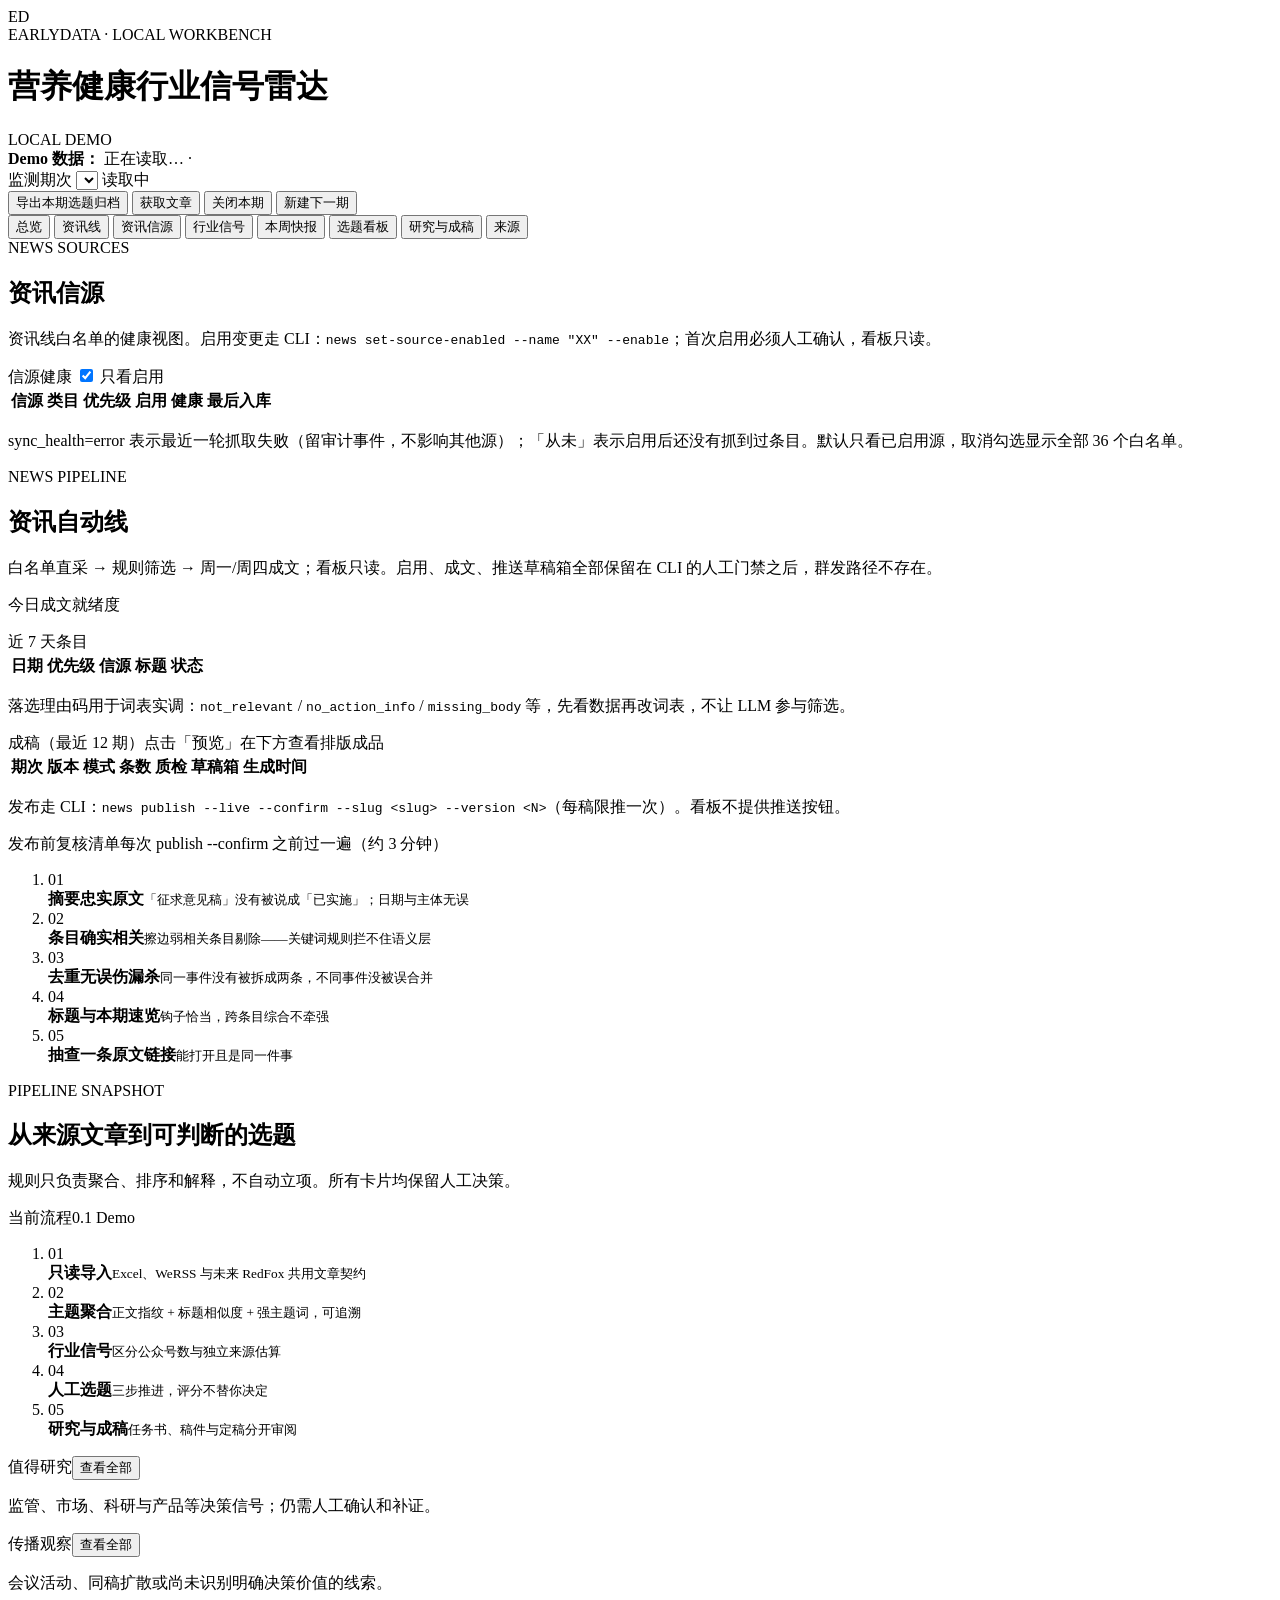
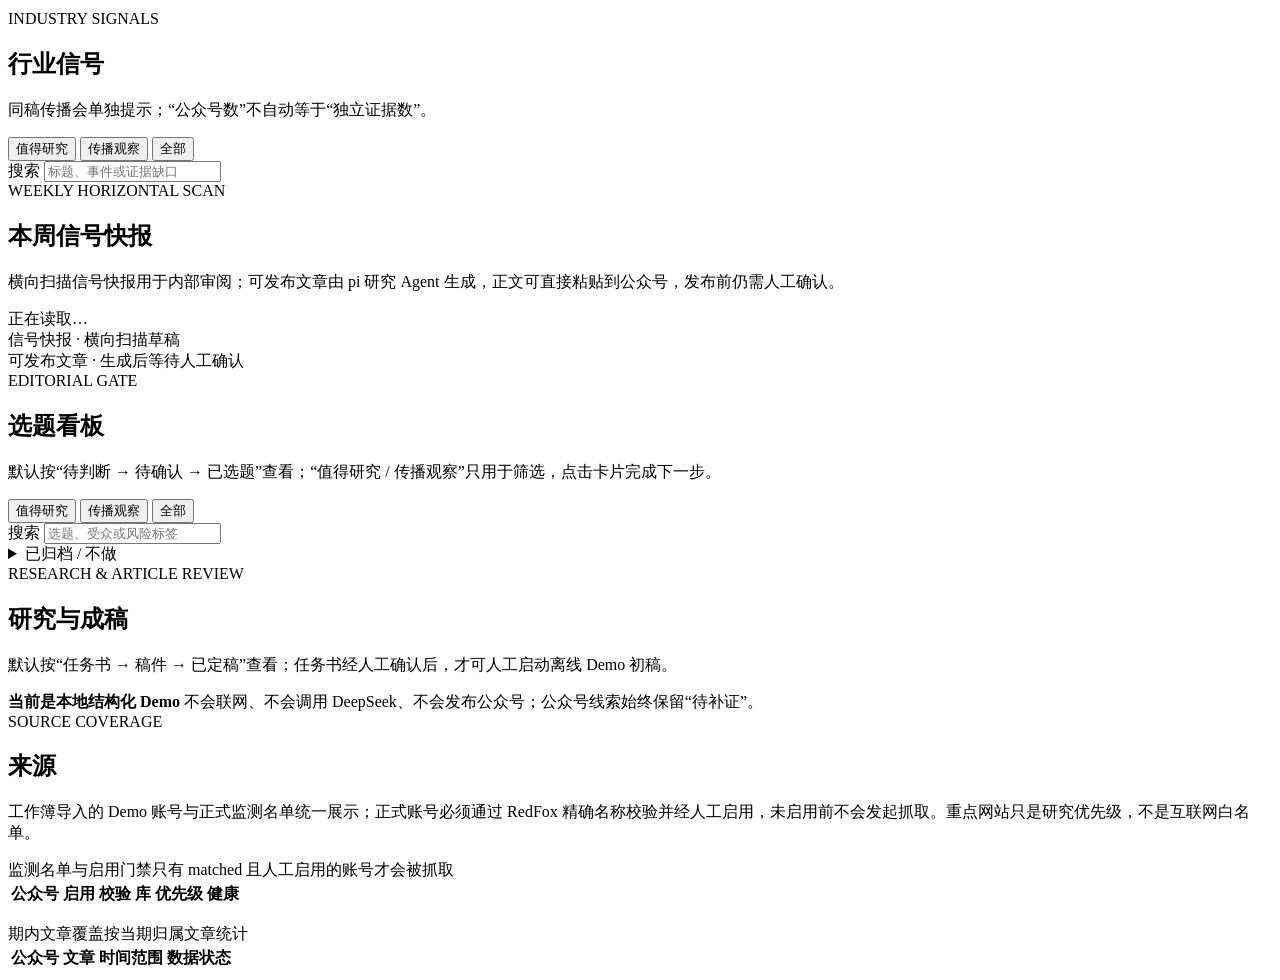
==== commit a298c50c: "feat: add news readiness, dry-run and QC publish gate - inject clock into dashboard news window so t" ====
--- a/src/nutrition_signal_radar/static/index.html
+++ b/src/nutrition_signal_radar/static/index.html
@@ -83,6 +83,11 @@
           <h2>资讯自动线</h2>
         </div>
         <p>白名单直采 → 规则筛选 → 周一/周四成文；看板只读。启用、成文、推送草稿箱全部保留在 CLI 的人工门禁之后，群发路径不存在。</p>
+      </div>
+      <div class="surface">
+        <div class="surface-title"><span>今日成文就绪度</span><span class="muted" id="newsReadinessAsOf"></span></div>
+        <p id="newsReadinessDetail" class="readiness-detail"></p>
+        <p class="table-note"><span id="newsReadinessStatus"></span> <span id="newsReadinessStats" class="muted"></span></p>
       </div>
       <div class="surface table-wrap">
         <div class="surface-title"><span>近 7 天条目</span><span class="muted" id="newsItemSummary"></span></div>
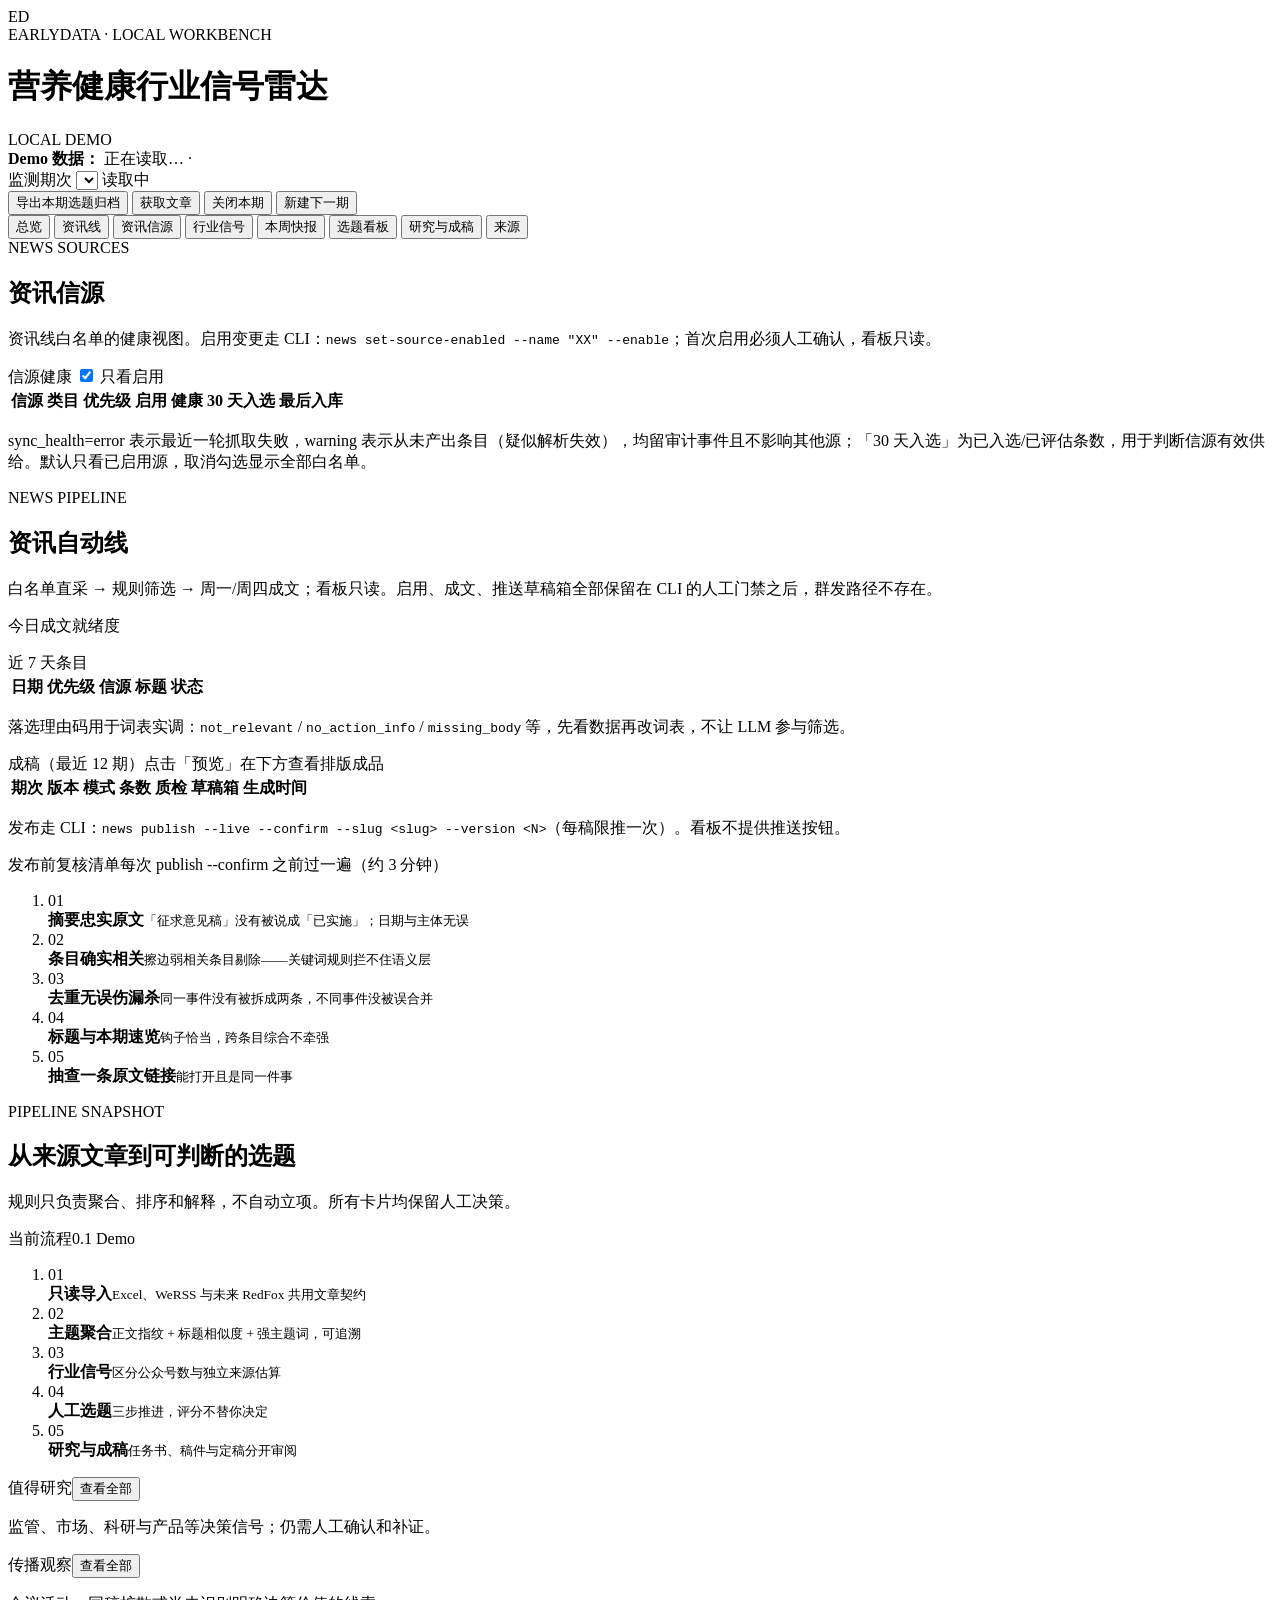
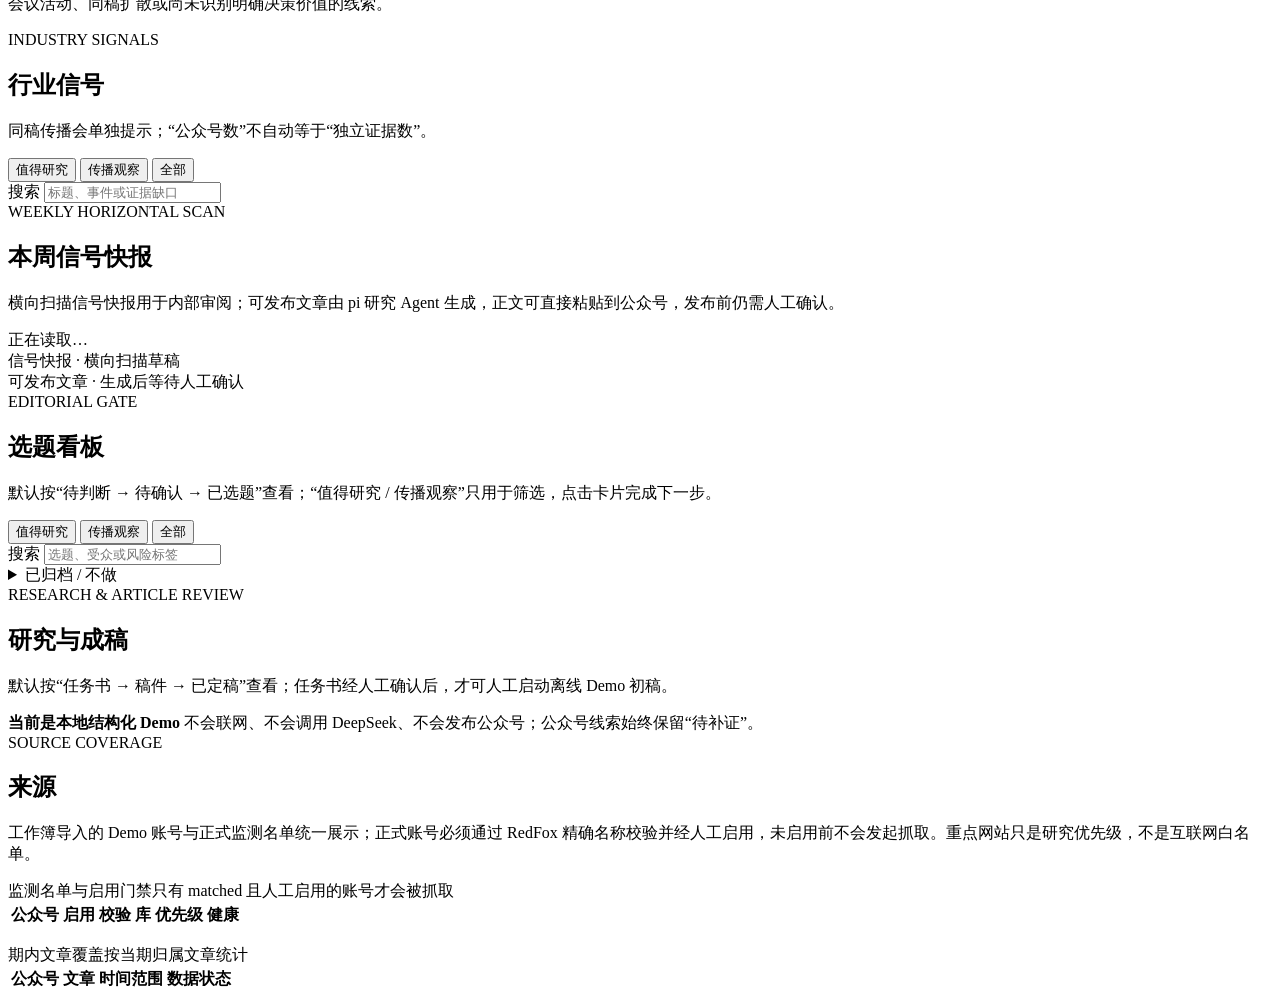
==== commit 0642b25a: "feat: surface fetch freshness, source yield and build diff Round 2 of the readiness optimization:  -" ====
--- a/src/nutrition_signal_radar/static/index.html
+++ b/src/nutrition_signal_radar/static/index.html
@@ -69,10 +69,10 @@
           </span>
         </div>
         <table>
-          <thead><tr><th>信源</th><th>类目</th><th>优先级</th><th>启用</th><th>健康</th><th>最后入库</th></tr></thead>
+          <thead><tr><th>信源</th><th>类目</th><th>优先级</th><th>启用</th><th>健康</th><th>30 天入选</th><th>最后入库</th></tr></thead>
           <tbody id="newsSourceRows"></tbody>
         </table>
-        <p class="table-note">sync_health=error 表示最近一轮抓取失败（留审计事件，不影响其他源）；「从未」表示启用后还没有抓到过条目。默认只看已启用源，取消勾选显示全部 36 个白名单。</p>
+        <p class="table-note">sync_health=error 表示最近一轮抓取失败，warning 表示从未产出条目（疑似解析失效），均留审计事件且不影响其他源；「30 天入选」为已入选/已评估条数，用于判断信源有效供给。默认只看已启用源，取消勾选显示全部白名单。</p>
       </div>
     </section>
 
@@ -88,6 +88,7 @@
         <div class="surface-title"><span>今日成文就绪度</span><span class="muted" id="newsReadinessAsOf"></span></div>
         <p id="newsReadinessDetail" class="readiness-detail"></p>
         <p class="table-note"><span id="newsReadinessStatus"></span> <span id="newsReadinessStats" class="muted"></span></p>
+        <p class="table-note"><span id="newsFetchFreshness" class="muted"></span></p>
       </div>
       <div class="surface table-wrap">
         <div class="surface-title"><span>近 7 天条目</span><span class="muted" id="newsItemSummary"></span></div>
